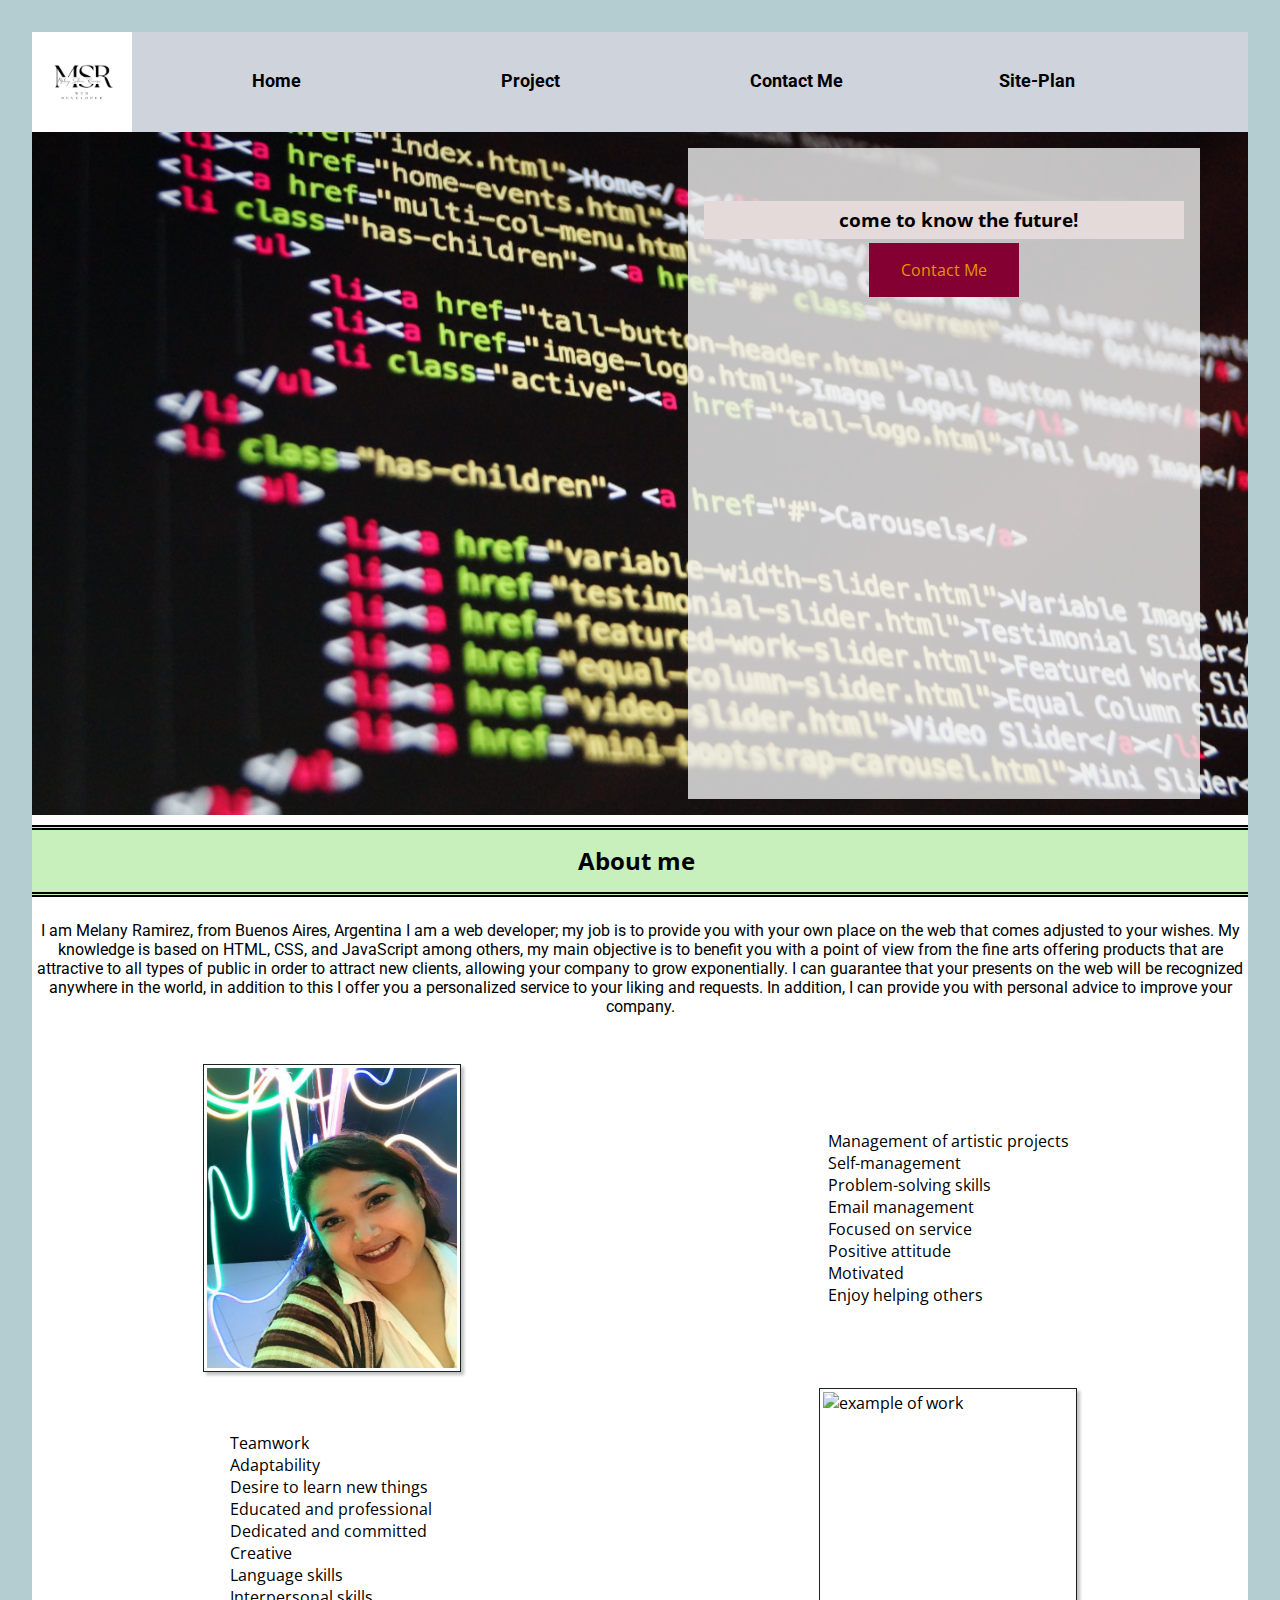
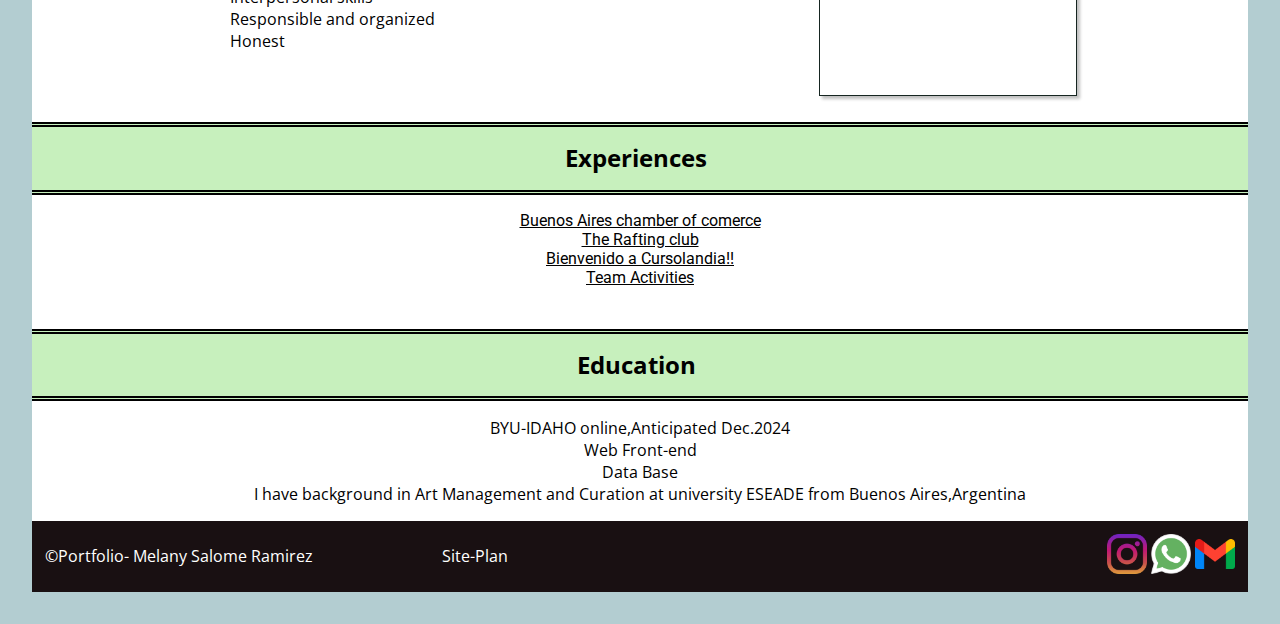
==== index.html @ 6da106e6 "first commit" ====
<!DOCTYPE html>
<html lang="en">

<head>
    <meta charset="utf-8" />
    <meta http-equiv="X-UA-Compatible" content="IE=edge" />
    <meta name="viewport" content="width=device-width, initial-scale=1" />
    <link rel="stylesheet" href="css/style.css" />
    <link rel="preconnect" href="https://fonts.googleapis.com">
    <link rel="preconnect" href="https://fonts.googleapis.com">
    <link rel="preconnect" href="https://fonts.gstatic.com" crossorigin>
    <link href="https://fonts.googleapis.com/css2?family=Dancing+Script&family=Open+Sans&family=Roboto:wght@500&display=swap" rel="stylesheet">
    <!-- import the webpage's javascript file -->
    <script src="/script.js" defer></script>
    <title>Personal-site</title>
</head>

<body>
    <header>
        <img src="assets/logom.png"
            alt="banner-logo" width="100" /><!--cambiar la imagen-->
        <nav>
            <ul>
                <li><a href="index.html">Home</a></li>
                <li><a href="project.html">Project</a></li>
                <li><a href="contact-me.html">Contact Me </a></li>
                <li><a href="site-plan.html">Site-Plan</a></li>
            </ul>
        </nav>
    </header>
    <main>
        <div class="banner-box">
            <img src="/assets/banner 1.jpg" alt="image banner" />
            <div class="action">
                <h3>come to know the future!</h3>
                <a href="https://mr-personal-site.glitch.me/contact-me.html" class="button">Contact Me</a>
            </div>
        </div>
        <div class="home-grid">
            <h2 class="home-headline-1">About me</h2>
            <p class="home-paragraph-1">
                I am Melany Ramirez, from Buenos Aires, Argentina I am a web developer; my job is to provide you with
                your own place on the web that comes adjusted to your wishes. My knowledge is based on HTML, CSS, and
                JavaScript among others, my main objective is to benefit you with a point of view from the fine arts
                offering products that are attractive to all types of public in order to attract new clients, allowing
                your company to grow exponentially. I can guarantee that your presents on the web will be recognized
                anywhere in the world, in addition to this I offer you a personalized service to your liking and
                requests. In addition, I can provide you with personal advice to improve your company.
            </p>
            <img class="home-right-img" src="assets/me.jpeg" alt="image of me" height="300" width="250" />
            <ul class="list">
                <li>Management of artistic projects</li>
                <li>Self-management</li>
                <li>Problem-solving skills</li>
                <li>Email management</li>
                <li>Focused on service</li>
                <li>Positive attitude</li>
                <li>Motivated</li>
                <li>Enjoy helping others</li>
            </ul>
            <ul class="list">
                <li>Teamwork</li>
                <li>Adaptability</li>
                <li>Desire to learn new things</li>
                <li>Educated and professional</li>
                <li>Dedicated and committed</li>
                <li>Creative</li>
                <li>Language skills</li>
                <li>Interpersonal skills</li>
                <li>Responsible and organized</li>
                <li>Honest</li>
            </ul>
            <img class="home-left-img"
                src="https://cdn.glitch.com/04afa8a2-09b9-40d9-83c2-231900f2f4fc%2Fprograming%203.4.jpg?v=1604811627646"
                alt="example of work" height="300" width="250" />
            <h2 class="home-headline-4">Experiences</h2>
                <ul class="list-2">
                    <li><a href="https://msramirez93.github.io/Msramirez93-1.github.oi/lesson12/index.html">Buenos Aires chamber of comerce</a></li>
                    <li><a href="https://msramirez93.github.io/theraftingclub/index.html">The Rafting club</a></li>
                    <li><a href="https://msramirez93.github.io/jscodercurso/proyecto.html">Bienvenido a Cursolandia!!</a></li>
                    <li><a href="https://msramirez93.github.io/Msramirezportfolio/">Team Activities</a></li>
                </ul>   
            <h2 class="home-headline-3">Education</h2>
            <ul class="list-2">
                <li>BYU-IDAHO online,Anticipated Dec.2024</li>
                <li>Web Front-end</li>
                <li>Data Base</li>
                <li>
                    I have background in Art Management and Curation at university
                    ESEADE from Buenos Aires,Argentina
                </li>
            </ul>
        </div>
    </main>
    <footer>
        &copy;Portfolio- Melany Salome Ramirez
        <div class="site-plan-link">
            <a href="site-plan.html" style="color:white;">Site-Plan</a>
        </div>
        <div class="social">
            <a target="_blank" href="https://www.instagram.com/lovetotravel93/">
                <img src="assets/instagram.png"
                    alt="instagram" height="40" width="40" />
            </a>
            <a target="_blank" href="https://wa.me/5491149802303/?text=Hola!%20Quiero%20consultar%20por%20...">
                <img src="assets/whatsapp.png"
                    alt="twitter" height="40" width="40" />
            </a>
            <a target="_blank" href="mailto:melany.salome.ramirez@gmail.com">
                <img src="assets/gmail.png"
                    alt="pinterest" height="40" width="40" />
            </a>
        </div>
    </footer>
</body>

</html>
---- css/style.css ----
/*colores cambiar*/
/*191012 negro, 9E768F Rosa, 9FA4CA4 violeta claro,B3CDD1 ligth blue,C7F0BD tea green
 */
body {
    font-family:'Open Sans', sans-serif;
    margin: 2em;
  }
  
  h1 {
    font-style: italic;
    color: #373fff;
  }
  body {
    background-color: #b3cdd1;
  }
  h2,
  h3,
  h4,
  h5,
  h6 {
    color: #000000;
    background-color: #E5DADA;
    font-family: 'Open Sans', sans-serif;
    line-height: 2em;
    margin: 2em 0em 0em 0em;
    padding-left: 1.5em;
  }
  p {
    font-family: 'Roboto', sans-serif;
    line-height: normal;
    margin: 0.5em 0em 2em 0em;
  }
  ul li a {
    font-family: 'Roboto', sans-serif;
    display: grid;
    grid-column: 2/4;
    grid-row: 2/4;
    color:black;
  }
  #content {
    max-width: 960px;
    margin: 0 auto;
    background-color: white;
    padding: 1em;
  }
  h2 {
    background: #C7F0BD;
  }
  nav a {
    color: black;
    font-weight: bold;
    font-size: 1.1em;
    line-height: 1;
    text-decoration: none;
  }
  main {
    background-color: white;
  }
  .logo-box {
    background-color: white;
    border-radius: 50px 50px 0 0;
    padding: 0.5em;
    border: 1px solid #a43312;
  }
  .logo-box img {
    border-radius: 50px 50px 0px 0px;
  }
  .banner-box img {
    width: 100%;
    height: 100%;
  
    grid-column: 1/3;
    grid-row: 1;
  }
  header {
    display: grid;
    grid-template-columns: 180px auto;
    background-color: #CED3DC;
    align-items: center;
  }
  nav ul {
    list-style: none;
    display: grid;
    grid-template-columns: repeat(auto-fit, minmax(6em, 1fr));
    margin: 0;
  }
  nav a:hover {
    background-color: #C7F0BD;
    color: #000000;
  }
  nav {
    margin-left: 40px;
  }
  
  footer {
    display: grid;
    grid-template-columns: repeat(auto-fit, minmax(6em, 1fr));
    background-color: #191012;
    margin: 0;
    color: white;
    align-items: center;
    padding: 0.8em;
  }
  footer p {
    padding-left: 20px;
    margin-top: 30px;
    font-size: 15px;
  }
  footer a {
    text-decoration: none;
  }
  .site-plan-link{
    color:white;
  }
  
  .social {
    margin-left: auto;
  }
  
  .action {
    background-color: rgba(240, 240, 240, 0.8);
    margin: 1em 3em;
    padding: 1em;
    text-align: center;
  
    grid-column: 2;
    grid-row: 1;
  }
  .button {
    border: none;
    color: #E59500;
    padding: 16px 32px;
    text-align: center;
    text-decoration: none;
    display: inline-block;
    font-size: 16px;
    margin: 4px 2px;
    transition-duration: 0.4s;
    cursor: pointer;
    background-color: #840032;
  }
  .banner-box {
    display: grid;
    grid-template-columns: 1fr 1fr;
  }
  
  button:hover {
    background-color: #CA3C25;
    color: #000;
    font-family: Arial, Helvetica, sans-serif;
  }
  
  h2 {
    border-top: 5px double;
    border-bottom: 5px double;
    padding: 0.3em;
  }
  .home-right-img {
    border: 1px solid #162521;
    padding: 3px;
    box-shadow: 3px 3px 3px #C0C0C0;
    margin: 0 auto;
  }
  
  .home-headline-1 {
    text-align: center;
    grid-column: 1/3;
  
    margin-top: 10px;
    padding-left: 0px;
  }
  .home-paragraph-1 {
    text-align: center;
    grid-column: 1/3;
  }
  .list {
    margin: 0 auto;
    align-self: center;
  }
  
  .home-left-img {
    border: 1px solid #162521;
    padding: 3px;
    box-shadow: 3px 3px 3px #C0C0C0;
    margin: 0 auto;
  }
  .home-headline-3,
  .home-headline-4 {
    text-align: center;
    grid-column: 1/3;
    margin-top: 10px;
    padding-left: 0px;
  }
  .list-2 {
    display: block;
    text-align: center;
    grid-column: 1/3;
    margin-bottom:1em;
  }
  @media screen and (max-width: 550px) {
    .home-grid,
    nav ul,
    .banner-box {
      display: block;
    }
  }
  .action-right {
    background-color: rgba(240, 240, 240, 0.8);
    margin: 1em 3em;
    padding: 1em;
    text-align: center;
  
    grid-column: 1;
    grid-row: 1;
  }
  .home-grid {
    display: grid;
    grid-template-columns: repeat(2, 1fr);
    grid-gap: 1em;
  }
  
  /*project page*/
  .grid-1 {
    display: grid;
    grid-template-columns: repeat(5, 1fr);
    grid-gap: 1em;
  }
  .headline-1 {
    grid-column: 1/4;
    grid-row: 1/2;
    margin-top: 50px;
    padding-left: 0px;
  }
  .paragraph-1 {
    grid-column: 2/4;
    grid-row: 2/4;
    margin-top: 25px;
  }
  .home-right-img-1 {
    grid-column: 4/6;
    grid-row: 1/3;
    max-width: 100%;
    margin-top: 150px;
    border: 1px solid #ccc;
  }
  .headline-2 {
    grid-column: 3/6;
    grid-row: 4/5;
    margin-top: -5px;
  }
  .paragraph-2 {
    grid-column: 4/6;
    grid-row: 5/7;
  }
  .paragraph-3 {
     text-align:center;
  }
  
  .home-left-img-2 {
    width: 100%;
    height: 100%;
    margin-left: 10px;
    margin-top: 90px;
    grid-column: 1/3;
    grid-row: 4/6;
    border: 1px solid #ccc;
    padding: 5px;
  }
  #content {
    max-width: 960px;
    margin: 0 auto;
    background-color: white;
    padding: 1em;
  }
  
  /*cantact me page*/
  .contactme{
    text-align:center;
  }
  .img-center {
    border: 1px solid #162521;
    padding: 3px;
    box-shadow: 3px 3px 3px #C0C0C0;
    display: block;
    margin: 30px auto;
   }
  .paragraph-1 {
    text-align: center;
    margin-top: 20px;
   padding:1em;
  }
  .email-whatsapp{
    text-align:center;
    margin-top: 0;
   padding:0.5em;
  }
  #feedback {
    background-color: antiquewhite;
    position: absolute;
    top: 0;
    left: 0;
    right: 0;
    padding: 0.5em;
    display: none;
  }
  
  .moveDown {
    margin-top: 3em;
  }
  
  form {
    margin: 0 auto;
    width: 400px;
  
    padding: 1em;
    border: 1px solid #ccc;
    border-radius: 1em;
  }
  
  ul {
    list-style: none;
    padding: 0;
    margin: 0;
  }
  
  form li + li {
    margin-top: 1em;
  }
  
  label {
    display: inline-block;
    width: 90px;
    text-align: right;
    font-family: sans-serif;
    font-size: 1em;
  }
  
  input,
  textarea {
    font: 1em sans-serif;
    width: 300px;
    box-sizing: border-box;
    border: 1px solid #999;
  }
  
  input:focus,
  textarea:focus {
    border-color: #000;
  }
  
  textarea {
    vertical-align: top;
    height: 5em;
  }
  .button2 {
    padding-left: 90px;
  }
  
  button2 {
    margin-left: 0.5em;
    text-align: center;
    background-color: #0000ff;
    color: #fff;
    height: 40px;
    font-weight: 700;
    margin-bottom: auto;
  }
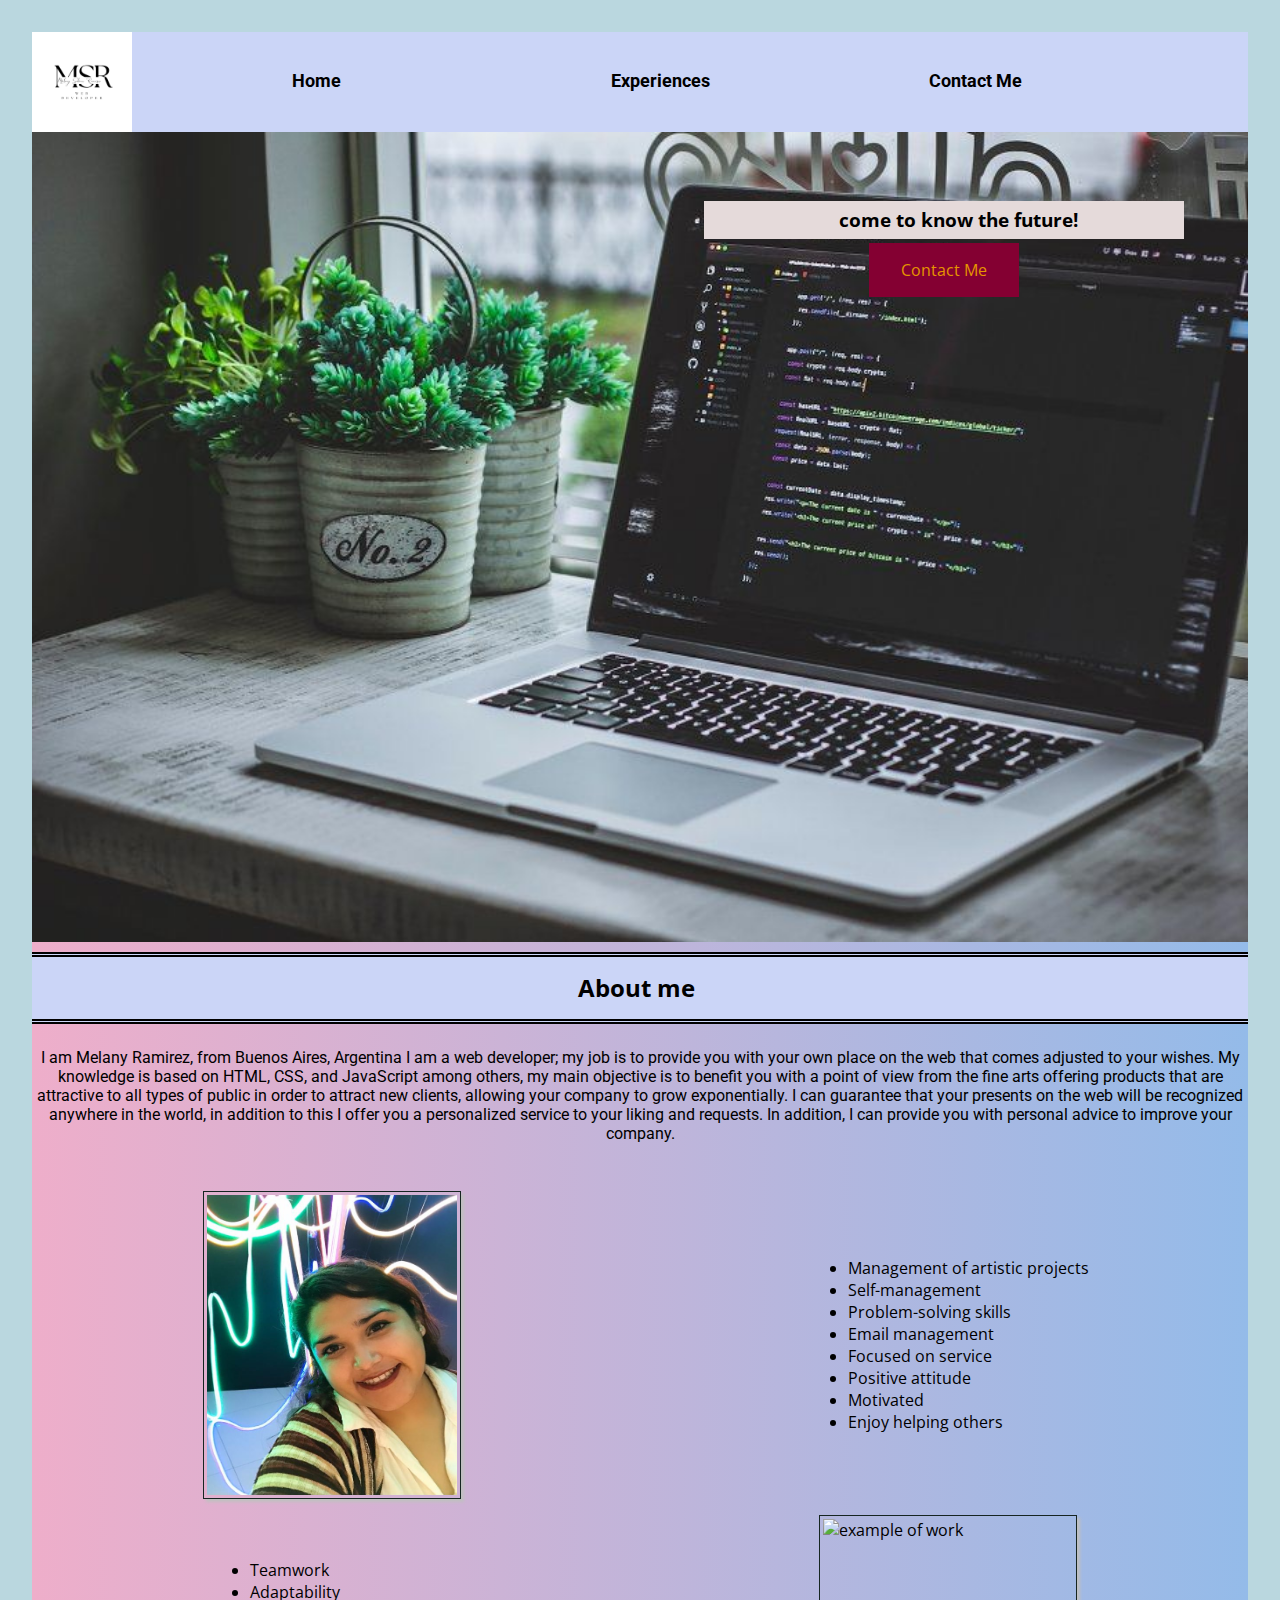
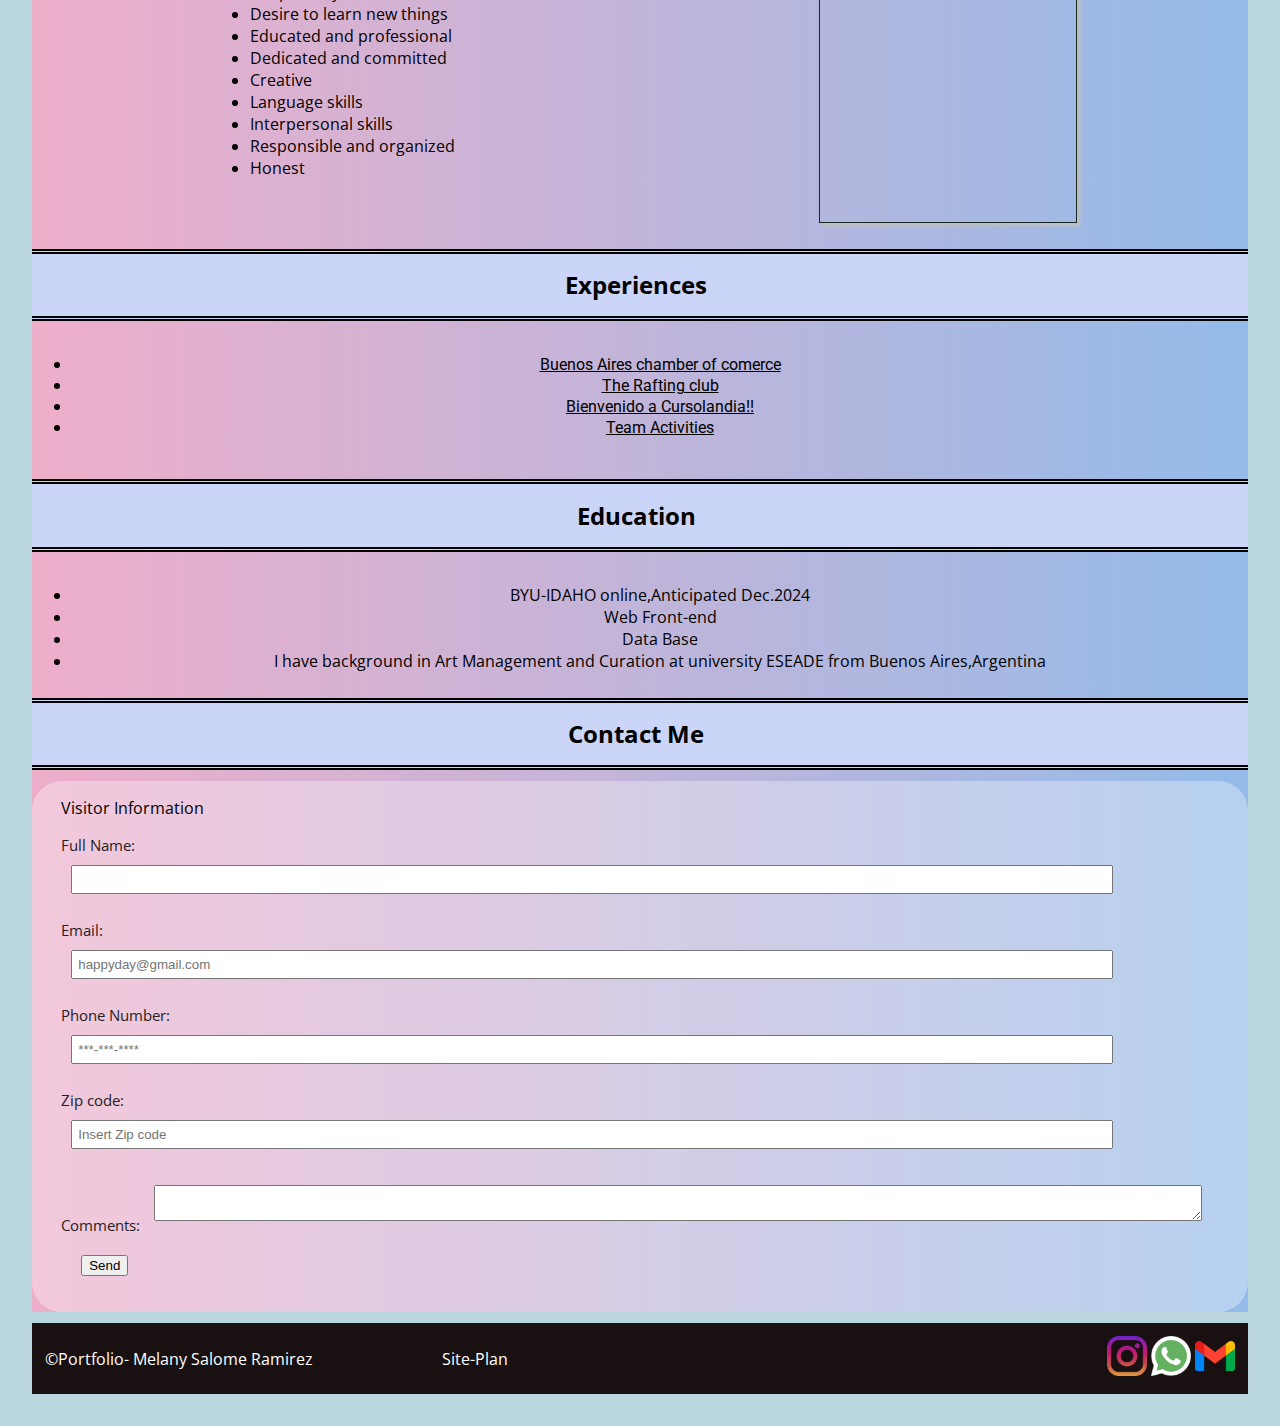
==== commit db645889: "prueba 4" ====
--- a/index.html
+++ b/index.html
@@ -1,6 +1,5 @@
 <!DOCTYPE html>
 <html lang="en">
-
 <head>
     <meta charset="utf-8" />
     <meta http-equiv="X-UA-Compatible" content="IE=edge" />
@@ -22,18 +21,17 @@
         <nav>
             <ul>
                 <li><a href="index.html">Home</a></li>
-                <li><a href="project.html">Project</a></li>
-                <li><a href="contact-me.html">Contact Me </a></li>
-                <li><a href="site-plan.html">Site-Plan</a></li>
+                <li><a href="index.html#experiencies">Experiences</a></li>
+                <li><a href="index.html#contactme">Contact Me </a></li>
             </ul>
         </nav>
     </header>
     <main>
         <div class="banner-box">
-            <img src="/assets/banner 1.jpg" alt="image banner" />
+            <img src="assets/b23.jpeg" alt="image banner" />
             <div class="action">
                 <h3>come to know the future!</h3>
-                <a href="https://mr-personal-site.glitch.me/contact-me.html" class="button">Contact Me</a>
+                <a href="contacme.html" class="button">Contact Me</a>
             </div>
         </div>
         <div class="home-grid">
@@ -73,7 +71,7 @@
             <img class="home-left-img"
                 src="https://cdn.glitch.com/04afa8a2-09b9-40d9-83c2-231900f2f4fc%2Fprograming%203.4.jpg?v=1604811627646"
                 alt="example of work" height="300" width="250" />
-            <h2 class="home-headline-4">Experiences</h2>
+            <h2 class="home-headline-4" id="experiencies"> Experiences</h2>
                 <ul class="list-2">
                     <li><a href="https://msramirez93.github.io/Msramirez93-1.github.oi/lesson12/index.html">Buenos Aires chamber of comerce</a></li>
                     <li><a href="https://msramirez93.github.io/theraftingclub/index.html">The Rafting club</a></li>
@@ -91,7 +89,34 @@
                 </li>
             </ul>
         </div>
+        <h2 class="home-headline-3" >Contact Me</h2>
+        <div class="container-fluid" id="contactme">
+            <div class="row">
+                <div class="col">
+                    <div class="formulario col-12 col-md-8">
+                        <form method="get" action="recibe.html">
+                            <fieldset>
+                                <label>Visitor Information</label>
+                                <label class="first">Full Name:
+                                    <input type="text" name="full-name" required pattern="[\sA-Za-z]{5,}" /></label>
+                                <label class="first">Email:
+                                    <input type="email" name="email" placeholder="happyday@gmail.com" /></label>
+                                <label class="first">Phone Number:
+                                    <input type="tel" name="phone" placeholder="***-***-****" required /></label>
+                                <label class="first">Zip code:
+                                    <input type="number" name="zip" pattern="(\d{5}([\-]\d{4})?)"
+                                        placeholder="Insert Zip code" /></label>
+                                <label class="first">Comments:
+                                    <textarea name="comments" id="comments" class="first textarea"></textarea></label>
+                                <input type="submit" value="Send" class="buttonForm" />
+                            </fieldset>
+                        </form>
+                    </div>
+                </div>
+            </div>
+</body>
     </main>
+
     <footer>
         &copy;Portfolio- Melany Salome Ramirez
         <div class="site-plan-link">
--- a/css/style.css
+++ b/css/style.css
@@ -1,98 +1,117 @@
 /*colores cambiar*/
 /*191012 negro, 9E768F Rosa, 9FA4CA4 violeta claro,B3CDD1 ligth blue,C7F0BD tea green
- */
+ 
+F2AAAE, D0AAD1, FFE7C1, D0E9E9, F4C09D*/
 body {
-    font-family:'Open Sans', sans-serif;
+    font-family: 'Open Sans', sans-serif;
     margin: 2em;
-  }
-  
-  h1 {
+}
+
+h1 {
     font-style: italic;
     color: #373fff;
-  }
-  body {
-    background-color: #b3cdd1;
-  }
-  h2,
-  h3,
-  h4,
-  h5,
-  h6 {
+}
+
+body {
+    background-color: #BAD7DF;
+  
+}
+
+h2,
+h3,
+h4,
+h5,
+h6 {
     color: #000000;
     background-color: #E5DADA;
     font-family: 'Open Sans', sans-serif;
     line-height: 2em;
     margin: 2em 0em 0em 0em;
     padding-left: 1.5em;
-  }
-  p {
+}
+
+p {
     font-family: 'Roboto', sans-serif;
     line-height: normal;
     margin: 0.5em 0em 2em 0em;
-  }
-  ul li a {
+}
+
+ul li a {
     font-family: 'Roboto', sans-serif;
     display: grid;
     grid-column: 2/4;
     grid-row: 2/4;
-    color:black;
-  }
-  #content {
+    color: black;
+}
+
+#content {
     max-width: 960px;
     margin: 0 auto;
     background-color: white;
     padding: 1em;
-  }
-  h2 {
-    background: #C7F0BD;
-  }
-  nav a {
+}
+
+h2 {
+    background: #CBD5F7;
+}
+
+nav a {
     color: black;
     font-weight: bold;
     font-size: 1.1em;
     line-height: 1;
     text-decoration: none;
-  }
-  main {
-    background-color: white;
-  }
-  .logo-box {
+}
+
+main {
+    
+    background: rgb(238,174,202);
+    background: linear-gradient(90deg, rgba(238,174,202,1) 0%, rgba(148,187,233,1) 100%);
+}
+
+.logo-box {
     background-color: white;
     border-radius: 50px 50px 0 0;
     padding: 0.5em;
     border: 1px solid #a43312;
-  }
-  .logo-box img {
+}
+
+.logo-box img {
     border-radius: 50px 50px 0px 0px;
-  }
-  .banner-box img {
+}
+
+.banner-box img {
     width: 100%;
     height: 100%;
-  
+
     grid-column: 1/3;
     grid-row: 1;
-  }
-  header {
+}
+
+header {
     display: grid;
     grid-template-columns: 180px auto;
-    background-color: #CED3DC;
+    background-color: #CBD5F7;
     align-items: center;
-  }
-  nav ul {
+}
+
+nav ul {
     list-style: none;
     display: grid;
     grid-template-columns: repeat(auto-fit, minmax(6em, 1fr));
     margin: 0;
-  }
-  nav a:hover {
-    background-color: #C7F0BD;
+}
+
+nav a:hover {
+    background-color: #C3E9EC;
     color: #000000;
-  }
-  nav {
+}
+
+nav {
     margin-left: 40px;
-  }
-  
-  footer {
+}
+
+footer {
     display: grid;
     grid-template-columns: repeat(auto-fit, minmax(6em, 1fr));
     background-color: #191012;
@@ -100,33 +119,37 @@
     color: white;
     align-items: center;
     padding: 0.8em;
-  }
-  footer p {
+}
+
+footer p {
     padding-left: 20px;
     margin-top: 30px;
     font-size: 15px;
-  }
-  footer a {
+}
+
+footer a {
     text-decoration: none;
-  }
-  .site-plan-link{
-    color:white;
-  }
-  
-  .social {
+}
+
+.site-plan-link {
+    color: white;
+}
+
+.social {
     margin-left: auto;
-  }
-  
-  .action {
-    background-color: rgba(240, 240, 240, 0.8);
+}
+
+.action {
+    background-color: rgba(240 240 240 / 0%);
     margin: 1em 3em;
     padding: 1em;
     text-align: center;
-  
+
     grid-column: 2;
     grid-row: 1;
-  }
-  .button {
+}
+
+.button {
     border: none;
     color: #E59500;
     padding: 16px 32px;
@@ -138,230 +161,153 @@
     transition-duration: 0.4s;
     cursor: pointer;
     background-color: #840032;
-  }
-  .banner-box {
+}
+
+.banner-box {
     display: grid;
     grid-template-columns: 1fr 1fr;
-  }
-  
-  button:hover {
+}
+
+button:hover {
     background-color: #CA3C25;
     color: #000;
     font-family: Arial, Helvetica, sans-serif;
-  }
-  
-  h2 {
+}
+
+h2 {
     border-top: 5px double;
     border-bottom: 5px double;
     padding: 0.3em;
-  }
-  .home-right-img {
+}
+
+.home-right-img {
     border: 1px solid #162521;
     padding: 3px;
     box-shadow: 3px 3px 3px #C0C0C0;
     margin: 0 auto;
-  }
-  
-  .home-headline-1 {
-    text-align: center;
-    grid-column: 1/3;
-  
+}
+
+.home-headline-1 {
+    text-align: center;
+    grid-column: 1/3;
+
     margin-top: 10px;
     padding-left: 0px;
-  }
-  .home-paragraph-1 {
-    text-align: center;
-    grid-column: 1/3;
-  }
-  .list {
+}
+
+.home-paragraph-1 {
+    text-align: center;
+    grid-column: 1/3;
+}
+
+.list {
     margin: 0 auto;
     align-self: center;
-  }
-  
-  .home-left-img {
+}
+
+.home-left-img {
     border: 1px solid #162521;
     padding: 3px;
     box-shadow: 3px 3px 3px #C0C0C0;
     margin: 0 auto;
-  }
-  .home-headline-3,
-  .home-headline-4 {
+}
+
+.home-headline-3,
+.home-headline-4 {
     text-align: center;
     grid-column: 1/3;
     margin-top: 10px;
     padding-left: 0px;
-  }
-  .list-2 {
+}
+
+.list-2 {
+    text-decoration: none;
     display: block;
     text-align: center;
     grid-column: 1/3;
-    margin-bottom:1em;
-  }
-  @media screen and (max-width: 550px) {
+    margin-bottom: 1em;
+}
+
+@media screen and (max-width: 550px) {
+
     .home-grid,
     nav ul,
     .banner-box {
-      display: block;
+        display: block;
     }
-  }
-  .action-right {
+}
+
+.action-right {
     background-color: rgba(240, 240, 240, 0.8);
     margin: 1em 3em;
     padding: 1em;
     text-align: center;
-  
+
     grid-column: 1;
     grid-row: 1;
-  }
-  .home-grid {
+}
+
+.home-grid {
     display: grid;
     grid-template-columns: repeat(2, 1fr);
     grid-gap: 1em;
-  }
-  
-  /*project page*/
-  .grid-1 {
-    display: grid;
-    grid-template-columns: repeat(5, 1fr);
-    grid-gap: 1em;
-  }
-  .headline-1 {
-    grid-column: 1/4;
-    grid-row: 1/2;
-    margin-top: 50px;
-    padding-left: 0px;
-  }
-  .paragraph-1 {
-    grid-column: 2/4;
-    grid-row: 2/4;
-    margin-top: 25px;
-  }
-  .home-right-img-1 {
-    grid-column: 4/6;
-    grid-row: 1/3;
-    max-width: 100%;
-    margin-top: 150px;
-    border: 1px solid #ccc;
-  }
-  .headline-2 {
-    grid-column: 3/6;
-    grid-row: 4/5;
-    margin-top: -5px;
-  }
-  .paragraph-2 {
-    grid-column: 4/6;
-    grid-row: 5/7;
-  }
-  .paragraph-3 {
-     text-align:center;
-  }
-  
-  .home-left-img-2 {
-    width: 100%;
-    height: 100%;
-    margin-left: 10px;
-    margin-top: 90px;
-    grid-column: 1/3;
-    grid-row: 4/6;
-    border: 1px solid #ccc;
-    padding: 5px;
-  }
-  #content {
+}
+
+#content {
     max-width: 960px;
     margin: 0 auto;
     background-color: white;
     padding: 1em;
-  }
-  
-  /*cantact me page*/
-  .contactme{
-    text-align:center;
-  }
-  .img-center {
-    border: 1px solid #162521;
-    padding: 3px;
-    box-shadow: 3px 3px 3px #C0C0C0;
+}
+
+.formulario {
+    align-items: center;
+    justify-content: center;
+    margin: auto;
+    background-color: #ffffff52;
+    border-radius: 30px;
+}
+
+.storm1 {
+    font-size: 25px;
+}
+
+form fieldset {
+    margin: 11px;
+    border: transparent;
+    padding: 1rem 1.5%;
+    background-color: transparent;
+}
+
+form legend {
+    color: #1b1a1a;
+    font-size: 20px;
+    margin: 0 1rem 1rem;
+    padding: 0.5rem 0.5rem 0rem;
+}
+
+form label.first {
     display: block;
-    margin: 30px auto;
-   }
-  .paragraph-1 {
-    text-align: center;
-    margin-top: 20px;
-   padding:1em;
-  }
-  .email-whatsapp{
-    text-align:center;
-    margin-top: 0;
-   padding:0.5em;
-  }
-  #feedback {
-    background-color: antiquewhite;
-    position: absolute;
-    top: 0;
-    left: 0;
-    right: 0;
-    padding: 0.5em;
-    display: none;
-  }
-  
-  .moveDown {
-    margin-top: 3em;
-  }
-  
-  form {
-    margin: 0 auto;
-    width: 400px;
-  
-    padding: 1em;
-    border: 1px solid #ccc;
-    border-radius: 1em;
-  }
-  
-  ul {
-    list-style: none;
-    padding: 0;
-    margin: 0;
-  }
-  
-  form li + li {
-    margin-top: 1em;
-  }
-  
-  label {
-    display: inline-block;
-    width: 90px;
-    text-align: right;
-    font-family: sans-serif;
-    font-size: 1em;
-  }
-  
-  input,
-  textarea {
-    font: 1em sans-serif;
-    width: 300px;
+    padding-top: 1rem;
+    color: #251e1e;
+    font-size: 15px;
+}
+
+form label.first input {
+    display: block;
+    width: 90%;
+    padding: 5px 5px;
+    margin: 10px;
     box-sizing: border-box;
-    border: 1px solid #999;
-  }
-  
-  input:focus,
-  textarea:focus {
-    border-color: #000;
-  }
-  
-  textarea {
-    vertical-align: top;
-    height: 5em;
-  }
-  .button2 {
-    padding-left: 90px;
-  }
-  
-  button2 {
-    margin-left: 0.5em;
-    text-align: center;
-    background-color: #0000ff;
-    color: #fff;
-    height: 40px;
-    font-weight: 700;
-    margin-bottom: auto;
-  }
+}
+
+.buttonForm {
+    align-items: center;
+    justify-content: center;
+    margin: 20px;
+}
+
+.textarea {
+    margin: 10px;
+    width: 90%;
+}